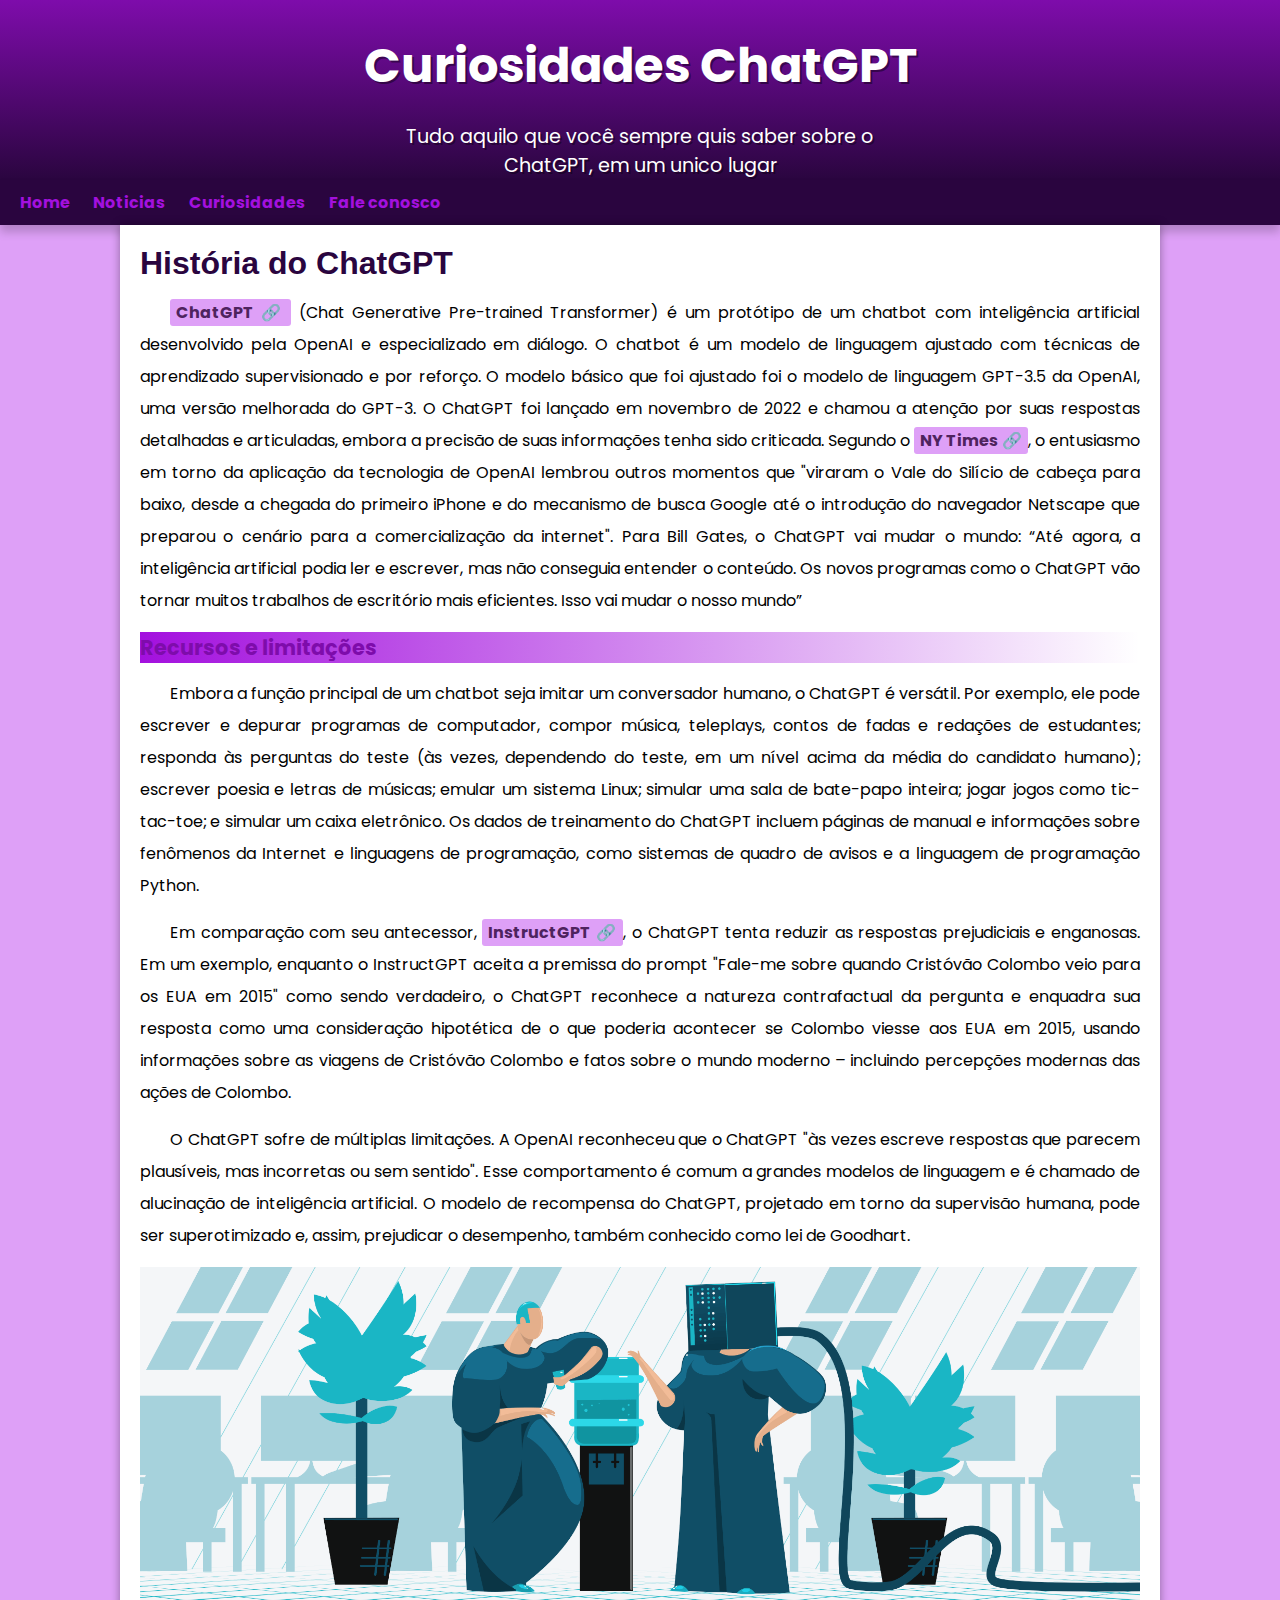
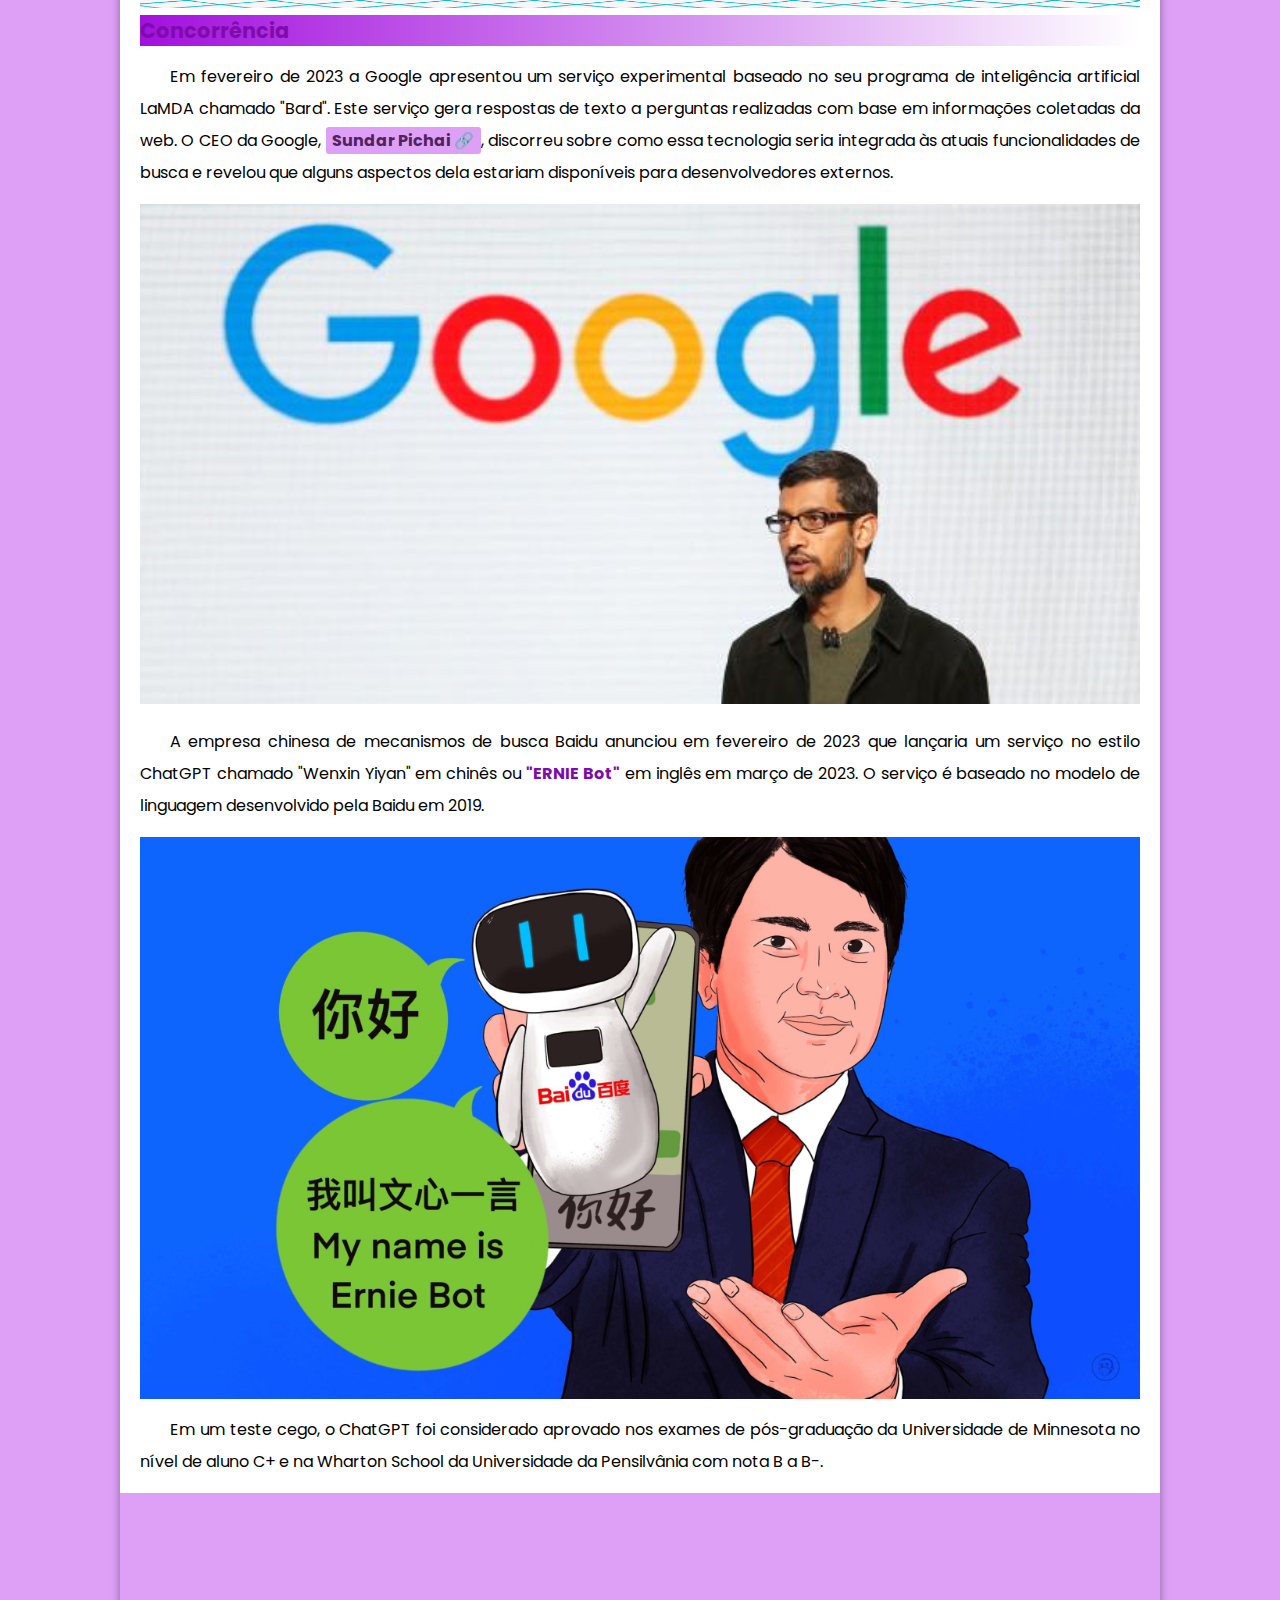
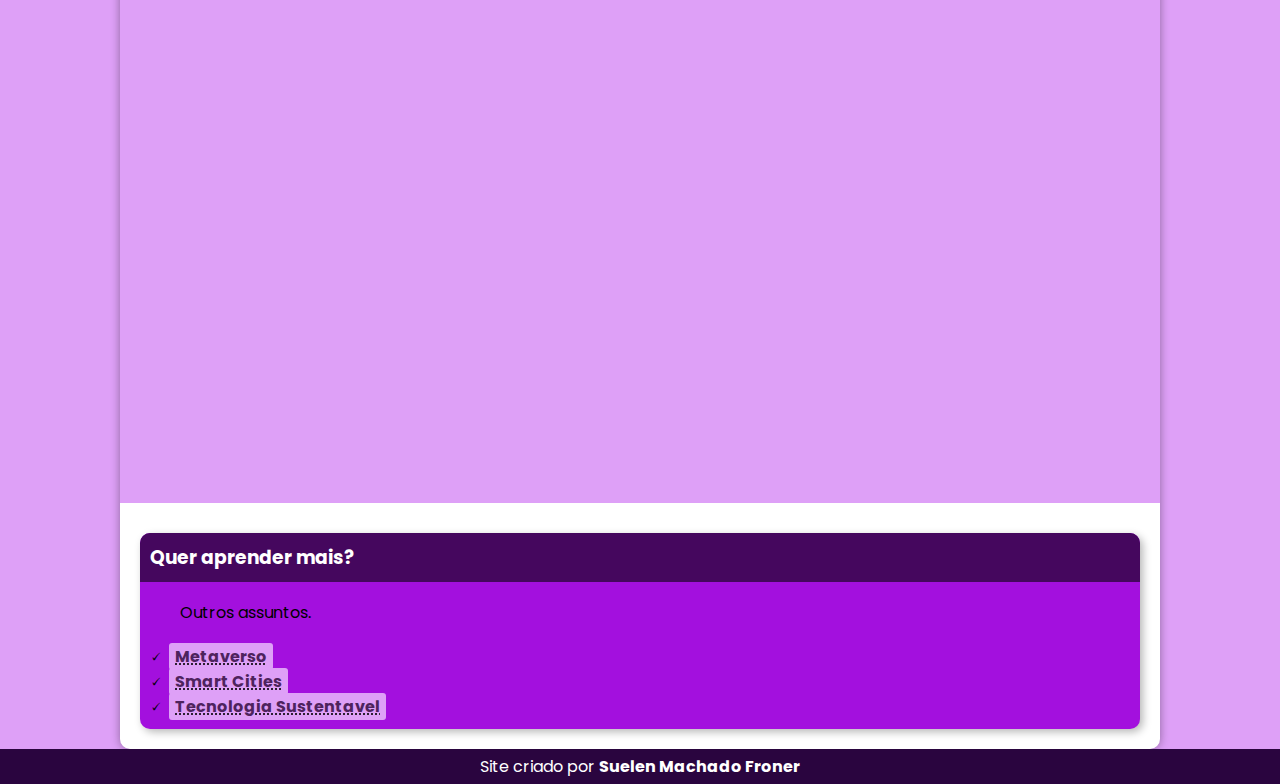
==== index.html @ b6a5f5bf "alteracaodoformato" ====
<!DOCTYPE html>
<html lang="pt-br">
<head>
    <meta charset="UTF-8">
    <meta http-equiv="X-UA-Compatible" content="IE=edge">
    <meta name="viewport" content="width=device-width, initial-scale=1.0">
    <title>chatgpt</title>
    <link rel="shortcut icon" href="imagens/favicon.ico" type="image/x-icon">
    <link rel="stylesheet" href="style.css">
    
</head>
<body>
    <header>
        <h1>Curiosidades ChatGPT</h1>
        <p>Tudo aquilo que você sempre quis saber sobre o ChatGPT, em um unico lugar</p>
    </header>
    <nav>
        <a href="#">Home </a>
        <a href="#">Noticias</a>
        <a href="#">Curiosidades</a>
        <a href="#">Fale conosco</a>

    </nav>
    <main>
        <article>
            <h1>História do ChatGPT</h1>

            <p> <a href="https://openai.com/blog/chatgpt/" class="externo" target="_blank">ChatGPT</a> (Chat Generative Pre-trained Transformer) é um protótipo de um chatbot com inteligência artificial desenvolvido pela OpenAI e especializado em diálogo. O chatbot é um modelo de linguagem ajustado com técnicas de aprendizado supervisionado e por reforço. O modelo básico que foi ajustado foi o modelo de linguagem GPT-3.5 da OpenAI, uma versão melhorada do GPT-3. O ChatGPT foi lançado em novembro de 2022 e chamou a atenção por suas respostas detalhadas e articuladas, embora a precisão de suas informações tenha sido criticada. Segundo o <a href="https://www.nytimes.com/subscription?campaignId=7UXFY&ds_c=71700000073311507&gclid=Cj0KCQiAxbefBhDfARIsAL4XLRoZr2JCIzxKnExG-l8zqhKRN46pOqLF4ft5SG4uaqIe-UWhyv4tPQkaAqcgEALw_wcB&gclsrc=aw.ds"class="externo" target='_blank'>NY Times</a>, o entusiasmo em torno da aplicação da tecnologia de OpenAI lembrou outros momentos que "viraram o Vale do Silício de cabeça para baixo, desde a chegada do primeiro iPhone e do mecanismo de busca Google até o introdução do navegador Netscape que preparou o cenário para a comercialização da internet". Para Bill Gates, o ChatGPT vai mudar o mundo: “Até agora, a inteligência artificial podia ler e escrever, mas não conseguia entender o conteúdo. Os novos programas como o ChatGPT vão tornar muitos trabalhos de escritório mais eficientes. Isso vai mudar o nosso mundo” </p>

            <h2>Recursos e limitações</h2>
            <p>
                <p>Embora a função principal de um chatbot seja imitar um conversador humano, o ChatGPT é versátil. Por exemplo, ele pode escrever e depurar programas de computador, compor música, teleplays, contos de fadas e redações de estudantes; responda às perguntas do teste (às vezes, dependendo do teste, em um nível acima da média do candidato humano); escrever poesia e letras de músicas; emular um sistema Linux; simular uma sala de bate-papo inteira; jogar jogos como tic-tac-toe; e simular um caixa eletrônico. Os dados de treinamento do ChatGPT incluem páginas de manual e informações sobre fenômenos da Internet e linguagens de programação, como sistemas de quadro de avisos e a linguagem de programação Python.
            </p>
            <p>
                Em comparação com seu antecessor, <a href="https://gpt3demo.com/apps/instructgpt" class="externo"target="_blank">InstructGPT</a>, o ChatGPT tenta reduzir as respostas prejudiciais e enganosas. Em um exemplo, enquanto o InstructGPT aceita a premissa do prompt "Fale-me sobre quando Cristóvão Colombo veio para os EUA em 2015" como sendo verdadeiro, o ChatGPT reconhece a natureza contrafactual da pergunta e enquadra sua resposta como uma consideração hipotética de o que poderia acontecer se Colombo viesse aos EUA em 2015, usando informações sobre as viagens de Cristóvão Colombo e fatos sobre o mundo moderno – incluindo percepções modernas das ações de Colombo.
             </p>
            <p>
                O ChatGPT sofre de múltiplas limitações. A OpenAI reconheceu que o ChatGPT "às vezes escreve respostas que parecem plausíveis, mas incorretas ou sem sentido". Esse comportamento é comum a grandes modelos de linguagem e é chamado de alucinação de inteligência artificial. O modelo de recompensa do ChatGPT, projetado em torno da supervisão humana, pode ser superotimizado e, assim, prejudicar o desempenho, também conhecido como lei de Goodhart.
            </p>


            <picture>
                <source media="(max-width:600px )" srcset="imagens/chaaat.png">
                <img src="imagens/chatGpt.png" alt=""/></picture>


            <h2>Concorrência</h2>
            <p>
                Em fevereiro de 2023 a Google apresentou um serviço experimental baseado no seu programa de inteligência artificial LaMDA chamado "Bard". Este serviço gera respostas de texto a perguntas realizadas com base em informações coletadas da web. O CEO da Google, <a href="https://pt.wikipedia.org/wiki/Sundar_Pichai"class="externo" target="_blank">Sundar Pichai</a>, discorreu sobre como essa tecnologia seria integrada às atuais funcionalidades de busca e revelou que alguns aspectos dela estariam disponíveis para desenvolvedores externos. 
            </p>
            

            <picture>
                <source media="(max-width:600px )" srcset="imagens/sundar.jfif"><img src="imagens/sundar.jfif" alt=""></picture>

            <p>
                A empresa chinesa de mecanismos de busca Baidu anunciou em fevereiro de 2023 que lançaria um serviço no estilo ChatGPT chamado "Wenxin Yiyan" em chinês ou <strong>"ERNIE Bot"</strong> em inglês em março de 2023. O serviço é baseado no modelo de linguagem desenvolvido pela Baidu em 2019.
            </p>

            <img src="imagens/erniebot.jpg" class="pequena" alt="" srcset="">

            <p>Em um teste cego, o ChatGPT foi considerado aprovado nos exames de pós-graduação da Universidade de Minnesota no nível de  aluno C+ e na Wharton School da Universidade da Pensilvânia com nota B  a B-.</p>

            <div class="video"><iframe width="560" height="315" src="https://www.youtube.com/embed/pR6Atd6Ul4Y" title="YouTube video player" frameborder="0" allow="accelerometer; autoplay; clipboard-write; encrypted-media; gyroscope; picture-in-picture; web-share" allowfullscreen></iframe></div>
            <aside>

            
             <h3>Quer aprender mais?</h3> 

            <p>Outros assuntos.</p>

            <ul>
                <li><abbr title=""><a href="https://pt.wikipedia.org/wiki/Metaverso" target="_blank">Metaverso</a></abbr></li>
                <li><abbr title=""><a href="https://pt.wikipedia.org/wiki/Cidade_inteligente" target="_blank">Smart Cities</a></abbr></li>
                <li><abbr title=""><a href="https://pt.wikipedia.org/wiki/Tecnologia_sustent%C3%A1vel">Tecnologia Sustentavel</a></abbr></li>
                
            </ul>

        </aside>

            
        
       
        </article>

    </main>
    <footer>
        <p>Site criado por <a href="https://github.com/suelenmachado" target="_blank">Suelen Machado Froner</a></p>
    </footer>
</body>
</html>
---- style.css ----
@charset "UTF-8";

@import url('https://fonts.googleapis.com/css2?family=Poppins:wght@300;400;500;600;700;800;900&family=Zilla+Slab:wght@300;400;500;600&display=swap');


:root{
    --cor00: #fff;
    --cor000:#000;
    --cor0: #dea0f7;
    --cor1: #A310DE;
    --cor2: #7E0CAB;
    --cor3: #4E235E;
    --cor4: #45075E;
    --cor5: #2a053f;
    
    --font-padrao: Arial, Verdana, Helvetica, sans-serif;
    --font-destaque: 'Poppins', sans-serif;
    font-family: 'Zilla Slab', serif;

}
*{
    margin: 0px;
    padding: 0px;

}


body{
    background-color: var(--cor0);
    font-family: var(--font-destaque);
} 
a.externo::after{
    content: '\00a0\1F517';
}  
    

header{
    background-image: linear-gradient(to bottom, var(--cor2), var(--cor5));    
    min-height: 150px;
    text-align: center;
    padding-top: 30px;
}
header>h1{
    color: var(--cor00) ;
    font-family: var(--font-destaque);
    font-size: 3em;
    text-shadow: 2px 2px 0px rgba(0, 0, 0, 0.425);
    margin-bottom: 20px;

}
header > p{
    color: var(--cor00);
    font-size: 1.2em;
    max-width:500px ;
    margin: auto;
    padding-right: 10px;
    padding-left: 10px;
    text-shadow: 2px 2px 0px rgba(0, 0, 0, 0.397);


}

nav{
    background-color: var(--cor5);
    padding: 10px; 
    box-shadow: 0px 7px 9px rgba(0, 0, 0, 0.192);
}
nav > a {
    color: var(--cor1);
    margin: 10px;
    padding: 10;
    text-decoration: none;
    font-weight: bold;
    border-radius: 5px;
    transition-duration: 0.2;
}
nav > a:hover{
    background-color: var(--cor00);
    color: var(--cor5);
}
main{
    min-width: 300px;
    max-width: 1000px;
    margin: auto;
    padding: 20px;
    background-color: var(--cor00);
    box-shadow: 0px 0px 10px rgba(0, 0, 0, 0.363);
    border-bottom-left-radius: 10px;
    border-bottom-right-radius: 10px;
    

}
main h1 {
    color: var(--cor5);
    font-family: var(--font-padrao);
}
main h2{
    font-family: var(--font-destaque);
    color: var(--cor2);
    font-size: 1.3em;
    background-image: linear-gradient(to right, var(--cor1), transparent);

}
main p{
    margin: 15px 0px 15px 0px;
    text-align: justify;
    text-indent: 30px;
    font-size: 1em;
    line-height: 2em;
}
main strong{
    color: var(--cor2);
    font-weight: bold;
    
   
}
main a {
    text-decoration: none;
    font-weight: bold;
    color: var(--cor3);
    background-color: var(--cor0);
    border-radius: 3px;
    padding: 2px 6px;
}
main a:hover{
    text-decoration: underline;
    color: var(--cor1);
}
main img{
    width: 100%;

}
main img.pequena{
    max-width: 500%;
    display: block;
    margin: auto;
}
div.video{
    background-color: var(--cor0);
    margin: 0px -20px 30px -20px;
    padding: 20px;
    padding-bottom: 59%;
    position: relative;
}
div.video>iframe{
    position: absolute;
    top: 5%;
    left: 5%;
    width: 90%;
    height: 90%;

}
aside{
    background-color: var(--cor1);
    padding: 10px;
    border-radius: 10px;
    box-shadow: 3px 3px 8px rgba(0, 0, 0, 0.288);

}
aside > h3{
    background-color: var(--cor4);
    margin: -10px -10px 0px -10px;
    padding: 10px;
    color: var(--cor00);
    border-radius: 10px 10px 0px 0px;
    
    
}
aside >ul{
    list-style-type: "\1F5F8\00a0\00a0";
    list-style-position: inside;
}
footer{
    background-color: var(--cor5);
    text-align: center;
    font-size: 0.8;
    padding: 5px;
    color: var(--cor00);
}

footer>p > a{
    color: var(--cor00);
    font-weight: bolder;
    text-decoration: none;

}

footer a:hover{
    text-decoration: underline;
    color: var(--cor00);
    color: var(--cor0);
}
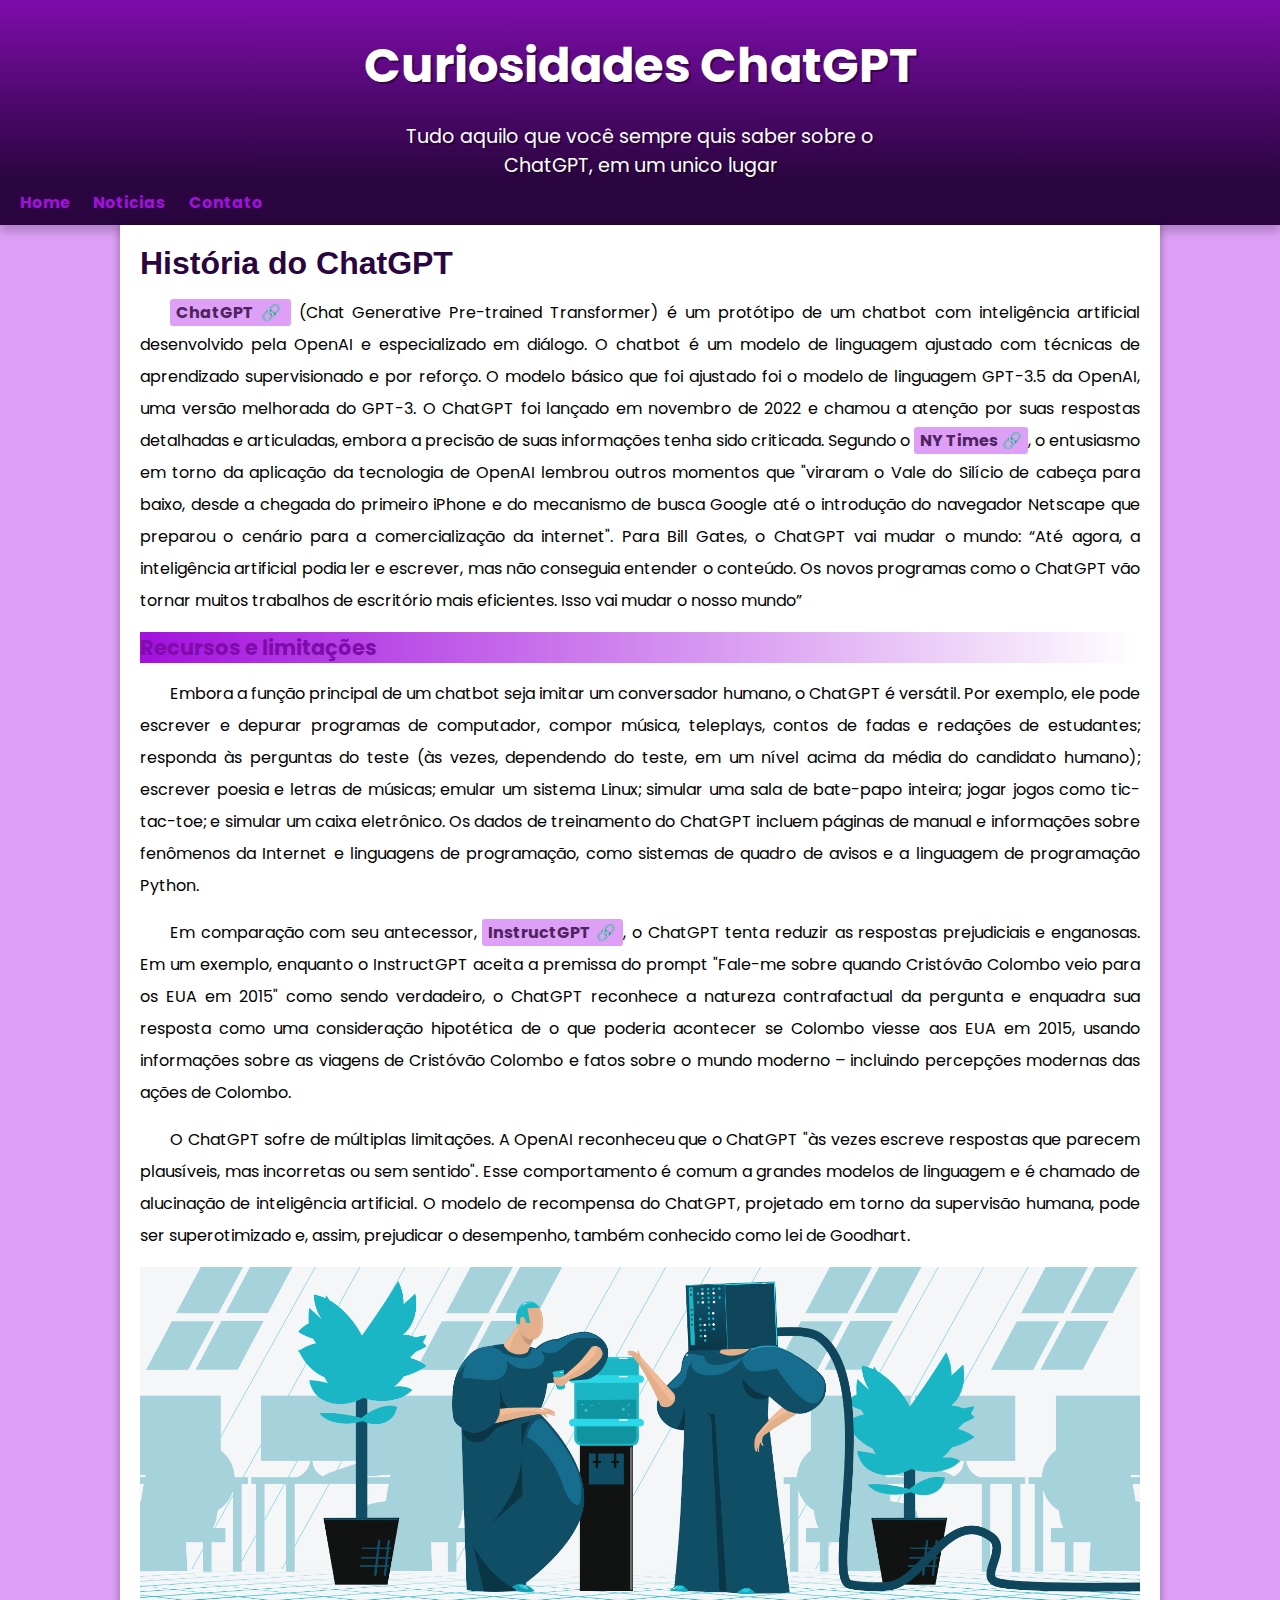
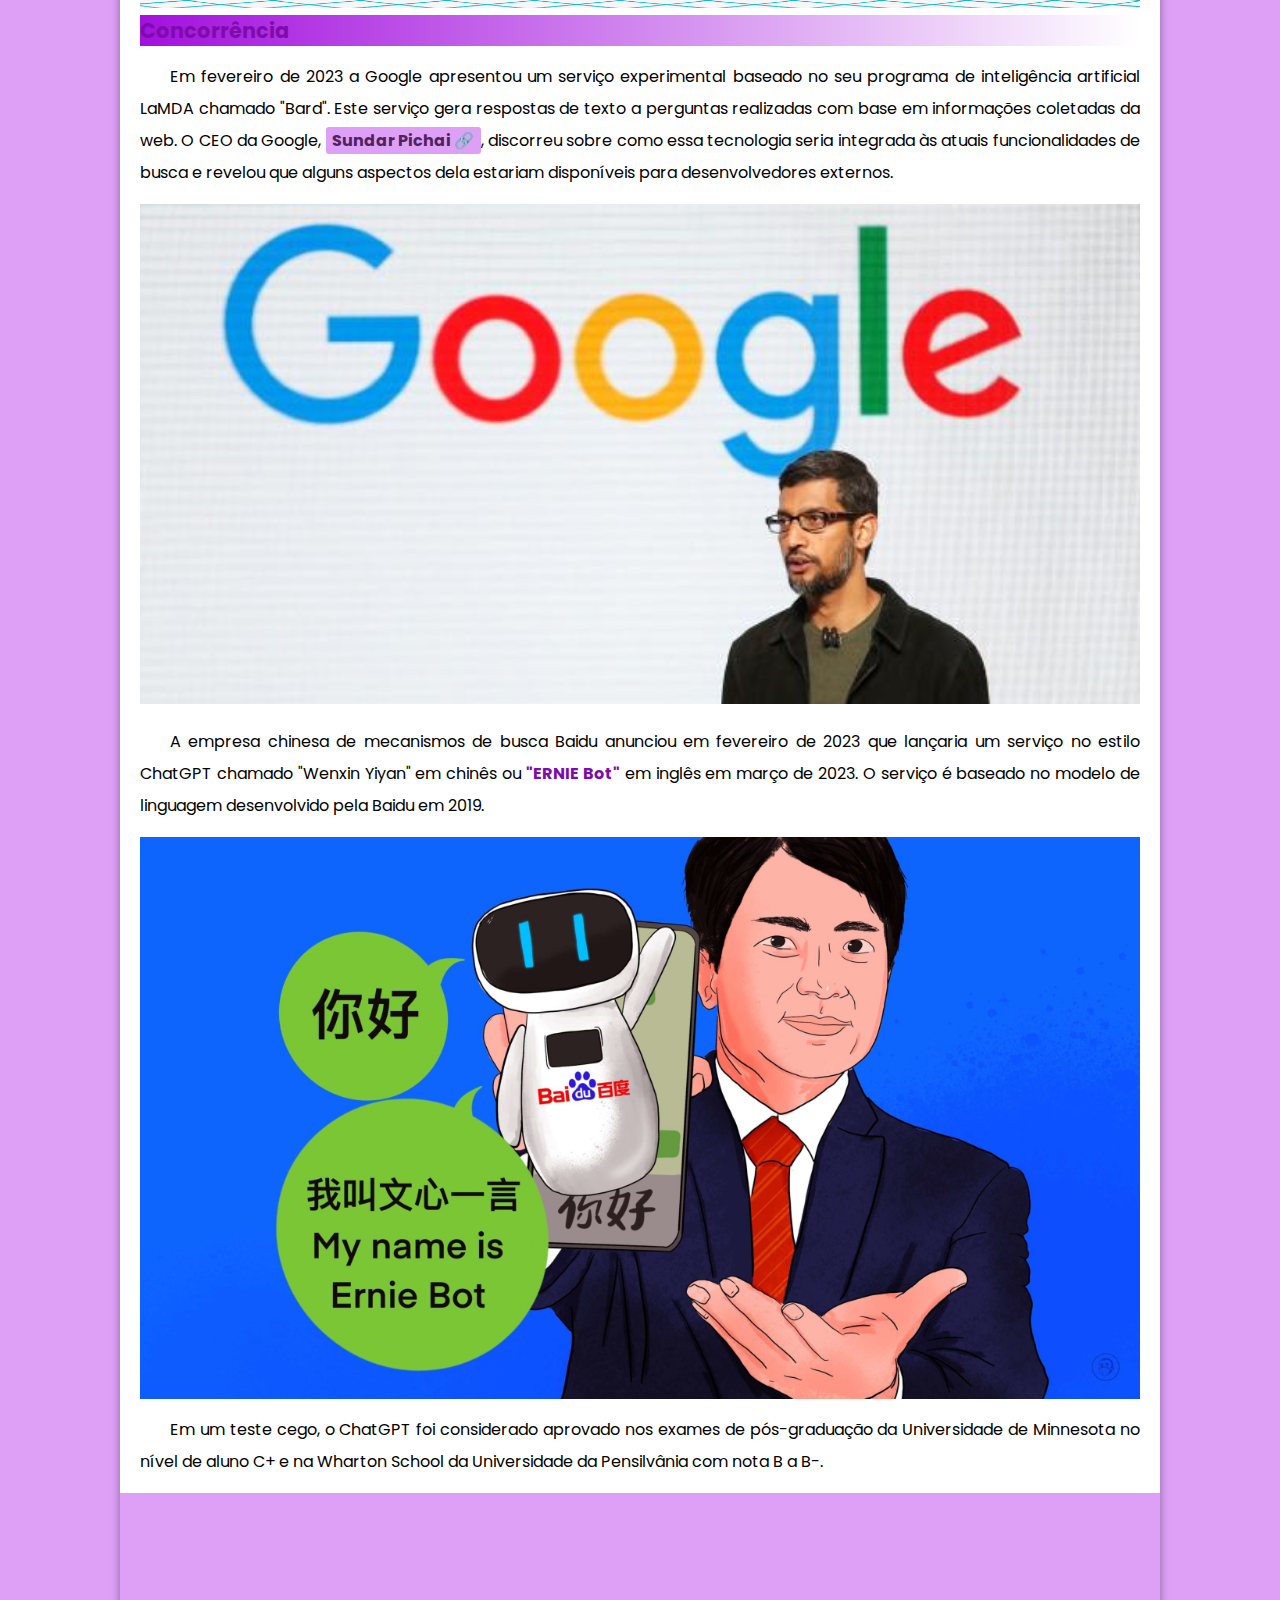
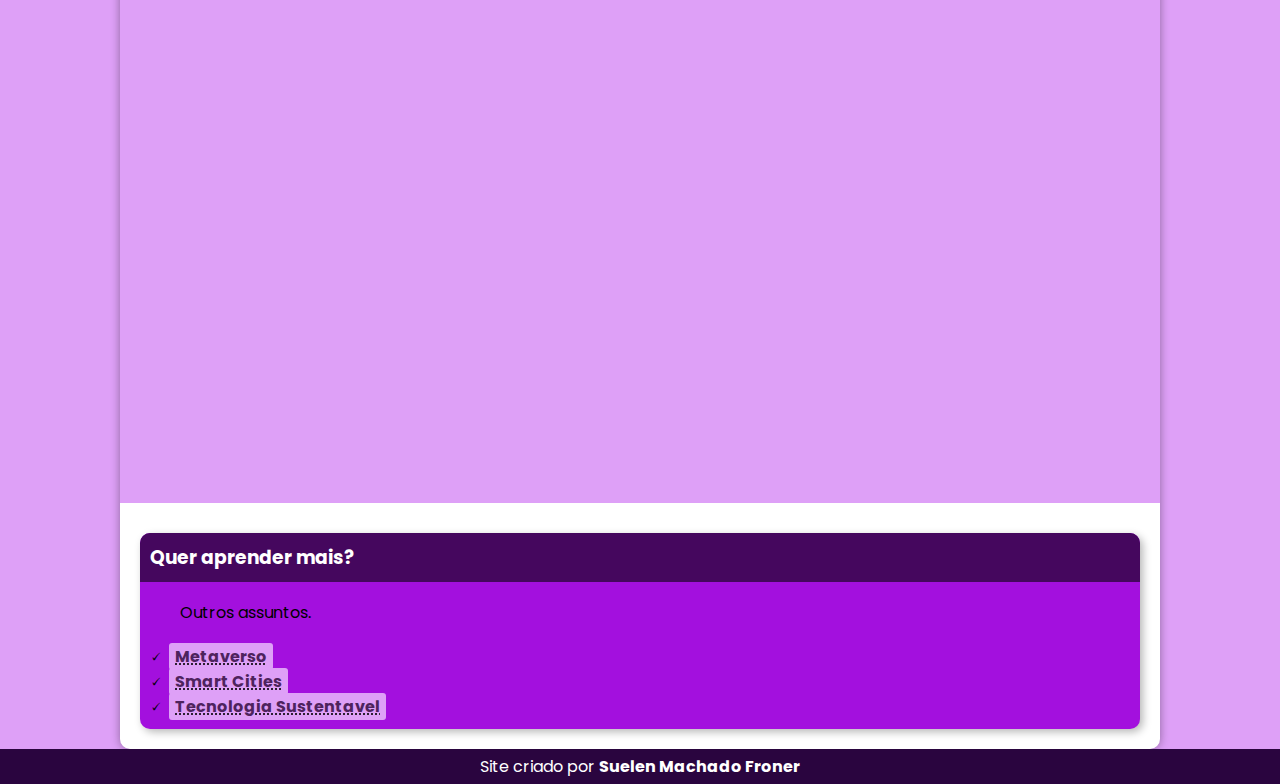
==== commit dc469363: "alteracoes" ====
--- a/index.html
+++ b/index.html
@@ -17,8 +17,7 @@
     <nav>
         <a href="#">Home </a>
         <a href="#">Noticias</a>
-        <a href="#">Curiosidades</a>
-        <a href="#">Fale conosco</a>
+        <a href="#">Contato</a>
 
     </nav>
     <main>
